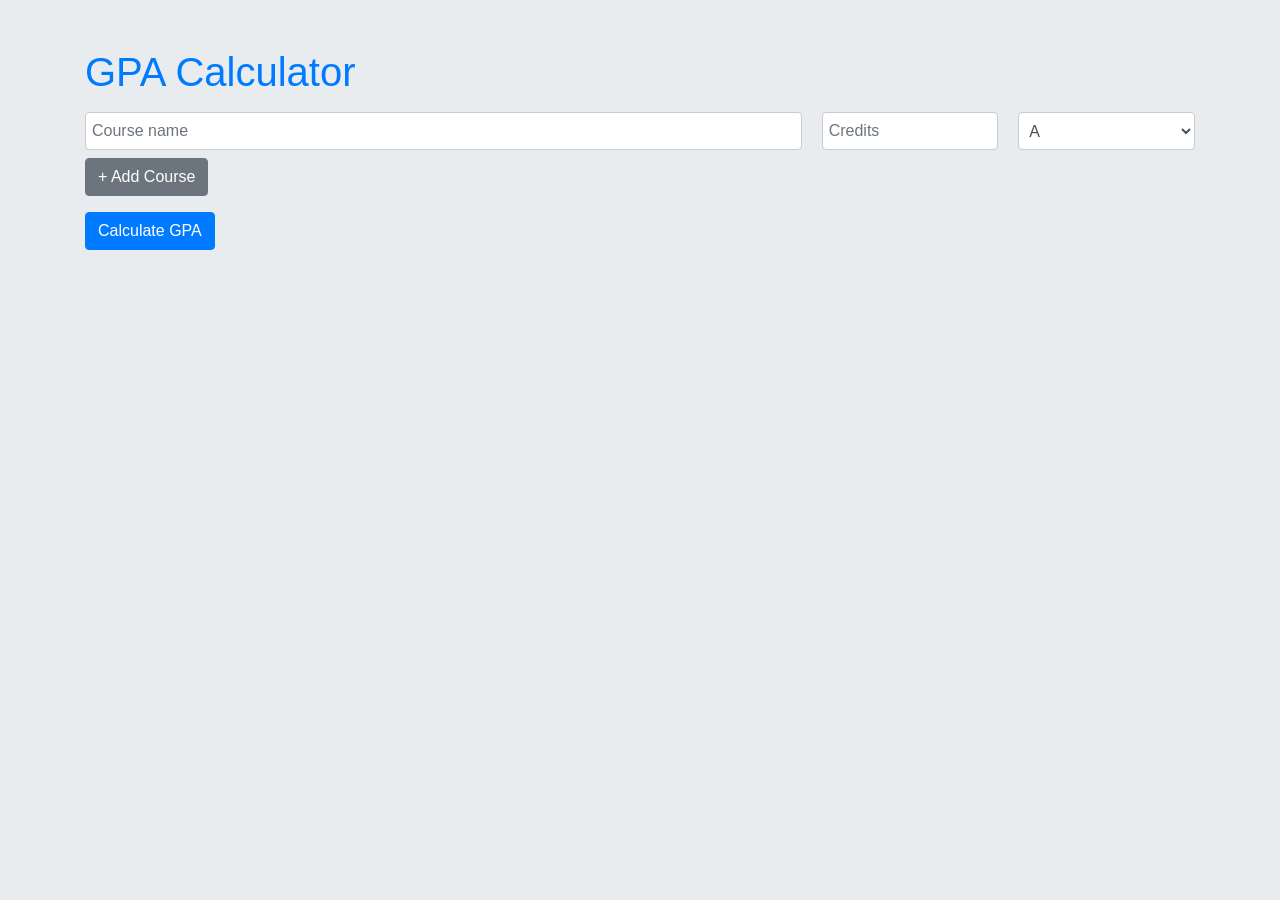
==== step3/index.html @ d1406074 "Initial commit" ====
<!DOCTYPE html>
<html lang="en">
<head>
  <meta charset="UTF-8">
  <meta name="viewport" content="width=device-width, initial-scale=1.0">
  <title>GPA Calculator with jQuery and Bootstrap</title>
  <!-- Bootstrap CSS -->
  <link rel="stylesheet" href="https://stackpath.bootstrapcdn.com/bootstrap/4.5.2/css/bootstrap.min.css">
  <link rel="stylesheet" href="style.css">
  <!-- jQuery -->
  <script src="https://code.jquery.com/jquery-3.6.0.min.js"></script>
  <!-- Bootstrap JS -->
  <script src="https://stackpath.bootstrapcdn.com/bootstrap/4.5.2/js/bootstrap.min.js"></script>
  <script src="script.js" defer></script>
</head>
<body>
  <div class="container">
    <h1 class="mt-5">GPA Calculator</h1>
    <div id="result" class="mt-3"></div>
    <form id="gpaForm" class="mt-3">
      <div id="courses">
        <div class="course-row form-row mb-2">
          <div class="col">
            <input type="text" name="course[]" class="form-control"
                   placeholder="Course name" required>
          </div>
          <div class="col-2">
            <input type="number" name="credits[]" class="form-control"
                   placeholder="Credits" min="1" required>
          </div>
          <div class="col-2">
            <select name="grade[]" class="form-control">
              <option value="4.0">A</option>
              <option value="3.0">B</option>
              <option value="2.0">C</option>
              <option value="1.0">D</option>
              <option value="0.0">F</option>
            </select>
          </div>
        </div>
      </div>
      <button type="button" id="addCourse" class="btn btn-secondary mb-3">
        + Add Course
      </button><br>
      <button type="submit" class="btn btn-primary">Calculate GPA</button>
    </form>
  </div>
</body>
</html>
---- step3/style.css ----
body {
  font-family: Arial, sans-serif;
  margin: 20px;
  background-color: #e9ecef;
}

h1 {
  color: #007BFF;
}

.course-row {
  display: flex;
  gap: 10px;
  align-items: center;
  margin-bottom: 10px;
}

.course-row input,
.course-row select {
  padding: 6px;
  border: 1px solid #ccc;
  border-radius: 4px;
}

table {
  border-collapse: collapse;
  margin-top: 16px;
}

table th, table td {
  border: 1px solid #ccc;
  padding: 8px 14px;
  text-align: center;
}

table th {
  background-color: #007BFF;
  color: white;
}
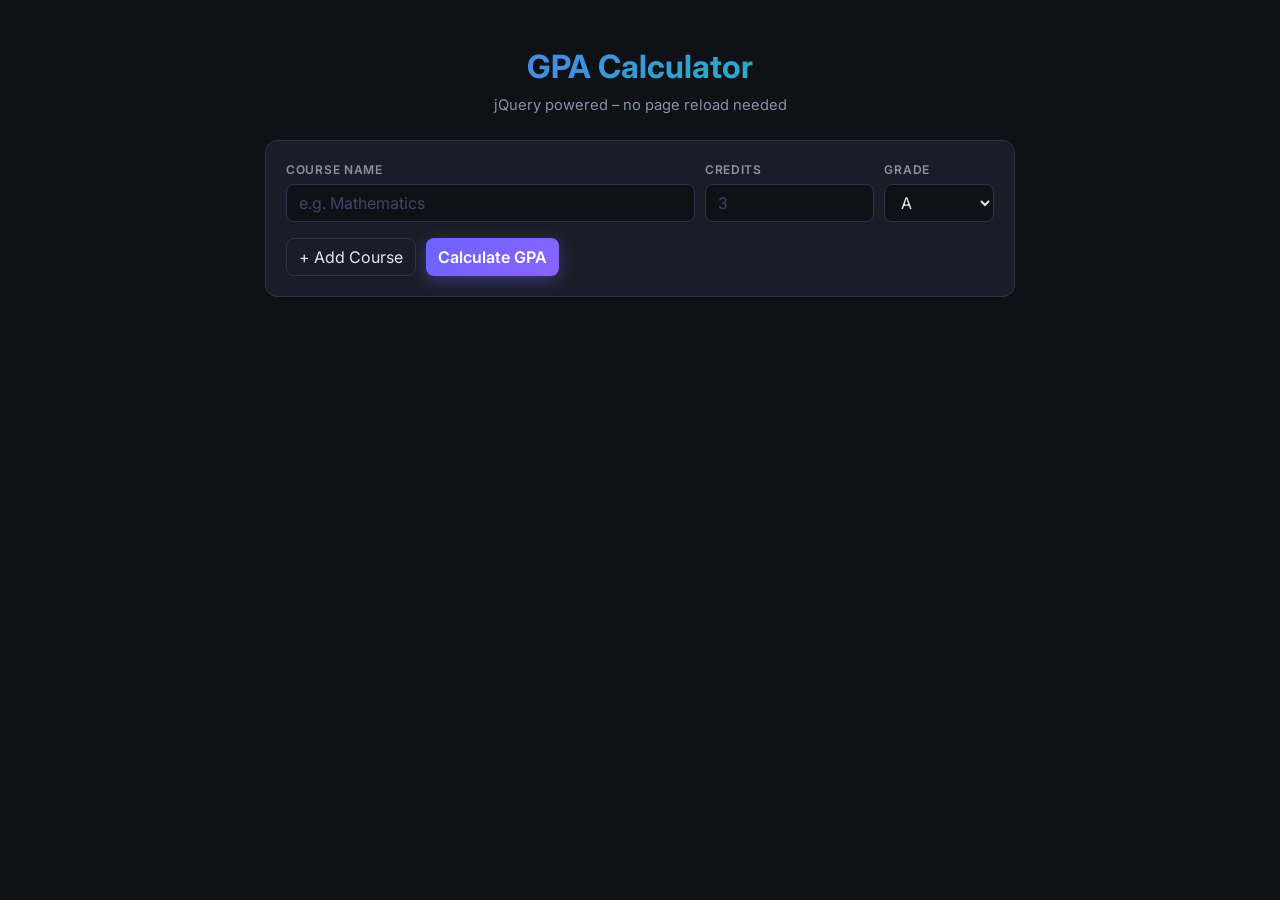
==== commit 30f6e112: "fix: redesign all steps - dark theme, fix JS bugs, fix Bootstrap 4 gap issue" ====
--- a/step3/index.html
+++ b/step3/index.html
@@ -3,47 +3,69 @@
 <head>
   <meta charset="UTF-8">
   <meta name="viewport" content="width=device-width, initial-scale=1.0">
-  <title>GPA Calculator with jQuery and Bootstrap</title>
-  <!-- Bootstrap CSS -->
+  <meta name="description" content="GPA Calculator Step 3 – AJAX client-side calculation with jQuery and Bootstrap.">
+  <title>GPA Calculator – Step 3</title>
+  <!-- Bootstrap 4 CSS -->
   <link rel="stylesheet" href="https://stackpath.bootstrapcdn.com/bootstrap/4.5.2/css/bootstrap.min.css">
+  <link rel="preconnect" href="https://fonts.googleapis.com">
+  <link rel="stylesheet" href="https://fonts.googleapis.com/css2?family=Inter:wght@400;500;600;700&display=swap">
   <link rel="stylesheet" href="style.css">
-  <!-- jQuery -->
+  <!-- jQuery then Bootstrap JS -->
   <script src="https://code.jquery.com/jquery-3.6.0.min.js"></script>
-  <!-- Bootstrap JS -->
   <script src="https://stackpath.bootstrapcdn.com/bootstrap/4.5.2/js/bootstrap.min.js"></script>
   <script src="script.js" defer></script>
 </head>
 <body>
-  <div class="container">
-    <h1 class="mt-5">GPA Calculator</h1>
-    <div id="result" class="mt-3"></div>
-    <form id="gpaForm" class="mt-3">
-      <div id="courses">
-        <div class="course-row form-row mb-2">
-          <div class="col">
-            <input type="text" name="course[]" class="form-control"
-                   placeholder="Course name" required>
+  <div class="container gpa-container">
+
+    <div class="gpa-header text-center mb-4">
+      <h1>GPA Calculator</h1>
+      <p class="text-muted">jQuery powered – no page reload needed</p>
+    </div>
+
+    <!-- Result area -->
+    <div id="result" class="mb-3"></div>
+
+    <div class="card gpa-card shadow-sm mb-4">
+      <div class="card-body">
+        <form id="gpaForm">
+          <div id="courses">
+            <div class="course-row form-row mb-2 align-items-end">
+              <div class="col">
+                <label class="field-label">Course Name</label>
+                <input type="text" name="course[]" class="form-control gpa-input"
+                       placeholder="e.g. Mathematics" required>
+              </div>
+              <div class="col-3">
+                <label class="field-label">Credits</label>
+                <input type="number" name="credits[]" class="form-control gpa-input"
+                       placeholder="3" min="1" max="10" required>
+              </div>
+              <div class="col-2">
+                <label class="field-label">Grade</label>
+                <select name="grade[]" class="form-control gpa-input">
+                  <option value="4.0">A</option>
+                  <option value="3.0">B</option>
+                  <option value="2.0">C</option>
+                  <option value="1.0">D</option>
+                  <option value="0.0">F</option>
+                </select>
+              </div>
+            </div>
           </div>
-          <div class="col-2">
-            <input type="number" name="credits[]" class="form-control"
-                   placeholder="Credits" min="1" required>
+
+          <div class="gpa-actions mt-3">
+            <button type="button" id="addCourse" class="btn btn-outline-secondary">
+              + Add Course
+            </button>
+            <button type="submit" class="btn btn-primary gpa-submit">
+              Calculate GPA
+            </button>
           </div>
-          <div class="col-2">
-            <select name="grade[]" class="form-control">
-              <option value="4.0">A</option>
-              <option value="3.0">B</option>
-              <option value="2.0">C</option>
-              <option value="1.0">D</option>
-              <option value="0.0">F</option>
-            </select>
-          </div>
-        </div>
+        </form>
       </div>
-      <button type="button" id="addCourse" class="btn btn-secondary mb-3">
-        + Add Course
-      </button><br>
-      <button type="submit" class="btn btn-primary">Calculate GPA</button>
-    </form>
+    </div>
+
   </div>
 </body>
 </html>
